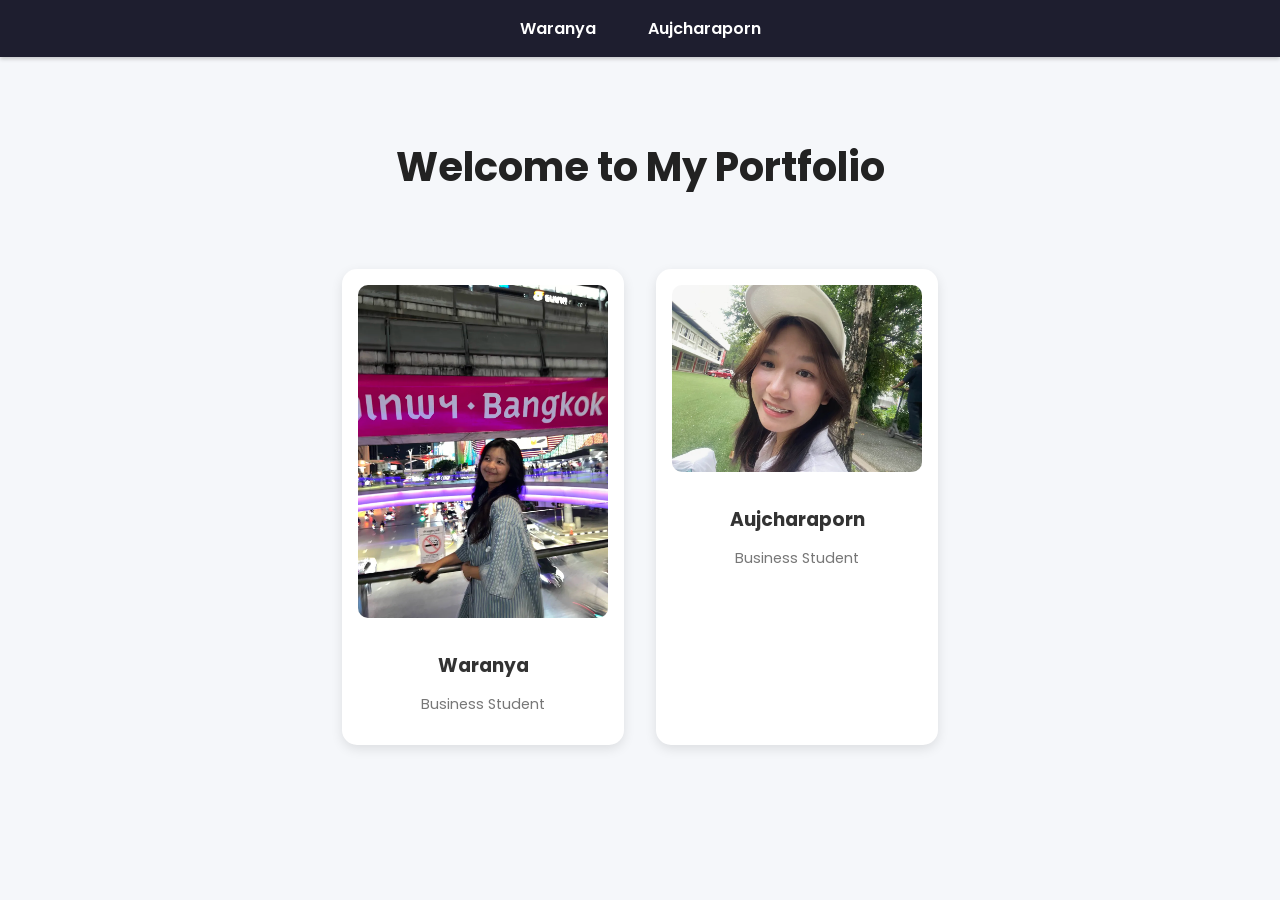
==== rush/main.html @ 37d7cb93 "rush" ====
<!DOCTYPE html>
<html lang="en">
<head>
  <meta charset="UTF-8" />
  <meta name="viewport" content="width=device-width, initial-scale=1.0"/>
  <title>My Portfolio</title>
  <link href="https://fonts.googleapis.com/css2?family=Poppins:wght@400;600&display=swap" rel="stylesheet">
  <style>
    body {
      font-family: 'Poppins', sans-serif;
      margin: 0;
      padding: 0;
      background: #f5f7fa;
      color: #333;
    }

    .navbar {
      background-color: #1e1e2f;
      padding: 1em 0;
      text-align: center;
      box-shadow: 0 2px 4px rgba(0,0,0,0.2);
    }

    .navbar a {
      color: #fff;
      text-decoration: none;
      margin: 0 1.5em;
      font-weight: 600;
      font-size: 1rem;
      transition: color 0.3s ease;
    }

    .navbar a:hover {
      color: #f4d35e;
    }

    h1 {
      text-align: center;
      margin: 2em 0 1em;
      font-size: 2.5em;
      color: #222;
    }

    .portfolio {
      display: flex;
      justify-content: center;
      flex-wrap: wrap;
      gap: 2em;
      padding: 2em;
    }

    .cv-card {
      background: white;
      border-radius: 15px;
      box-shadow: 0 4px 12px rgba(0,0,0,0.1);
      width: 250px;
      transition: transform 0.3s ease;
      cursor: pointer;
      padding: 1em;
      text-align: center;
    }

    .cv-card:hover {
      transform: translateY(-5px);
    }

    .cv-card img {
      width: 100%;
      border-radius: 10px;
      margin-bottom: 1em;
    }

    .cv-card h3 {
      margin: 0.5em 0 0.2em;
      color: #333;
    }

    .cv-card p {
      color: #777;
      font-size: 0.9em;
    }
  </style>
</head>
<body>

  <div class="navbar">
    <a href="CV1.html">  Waranya</a>
    <a href="CV2.html">  Aujcharaporn</a>
  </div>

  <h1>Welcome to My Portfolio</h1>

  <div class="portfolio">
    <div class="cv-card" onclick="location.href='CV1.html'">
      <img src="Pancake.webp" alt="CV1 Photo">
      <h3>Waranya</h3>
      <p>Business Student</p>
    </div>

    <div class="cv-card" onclick="location.href='CV2.html'">
      <img src="gift.webp" alt="CV2 Photo">
      <h3>Aujcharaporn</h3>
      <p>Business Student</p>
    </div>
  </div>

</body>
</html>
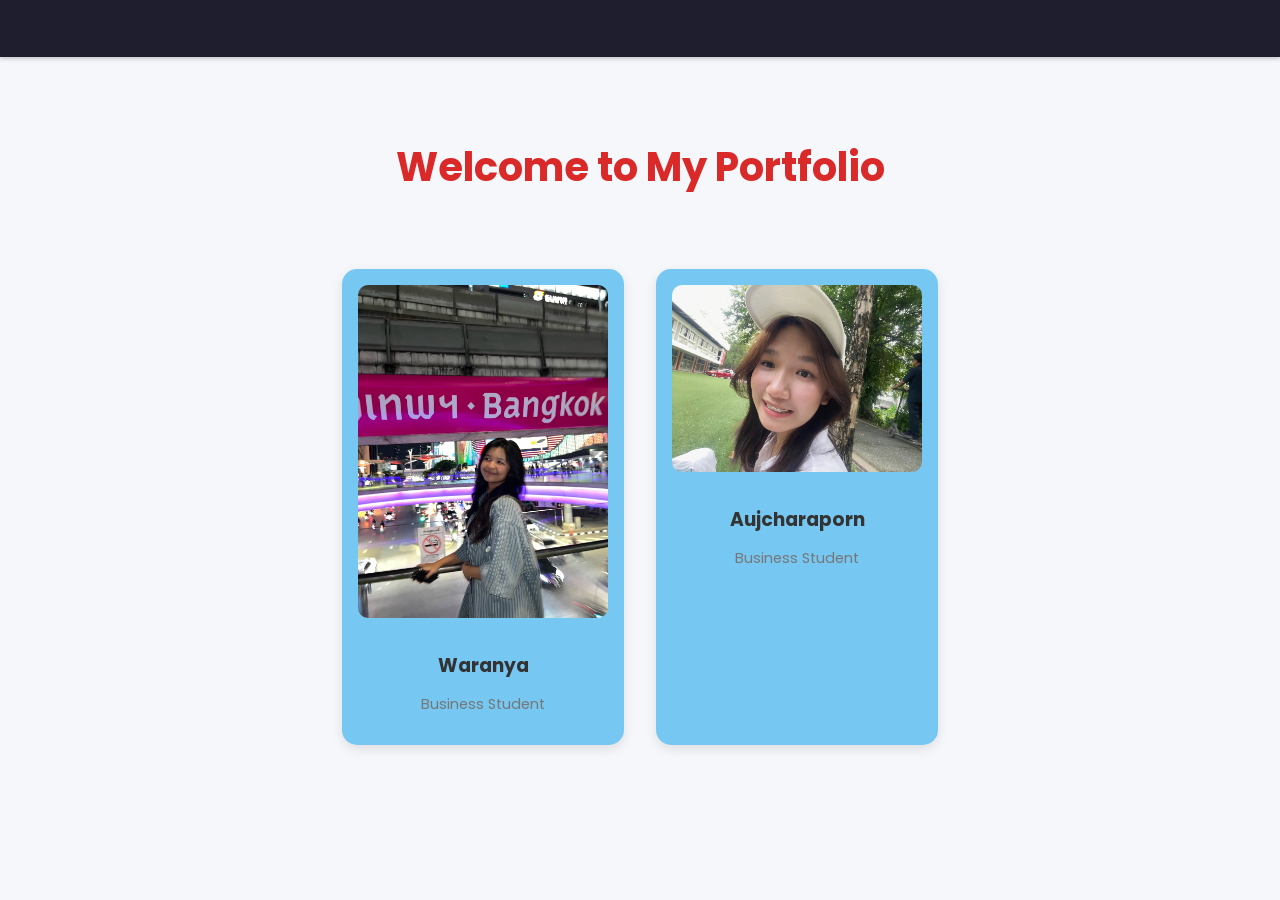
==== commit 0f8a7b1e: "prakong ja" ====
--- a/rush/main.html
+++ b/rush/main.html
@@ -31,14 +31,14 @@
     }
 
     .navbar a:hover {
-      color: #f4d35e;
+      color: #ffd644;
     }
 
     h1 {
       text-align: center;
       margin: 2em 0 1em;
       font-size: 2.5em;
-      color: #222;
+      color: #da2929;
     }
 
     .portfolio {
@@ -50,7 +50,7 @@
     }
 
     .cv-card {
-      background: white;
+      background: rgba(108, 196, 240, 0.922);
       border-radius: 15px;
       box-shadow: 0 4px 12px rgba(0,0,0,0.1);
       width: 250px;
@@ -84,8 +84,8 @@
 <body>
 
   <div class="navbar">
-    <a href="CV1.html">  Waranya</a>
-    <a href="CV2.html">  Aujcharaporn</a>
+    <a href="CV1.html">  </a>
+    <a href="CV2.html">  </a>
   </div>
 
   <h1>Welcome to My Portfolio</h1>
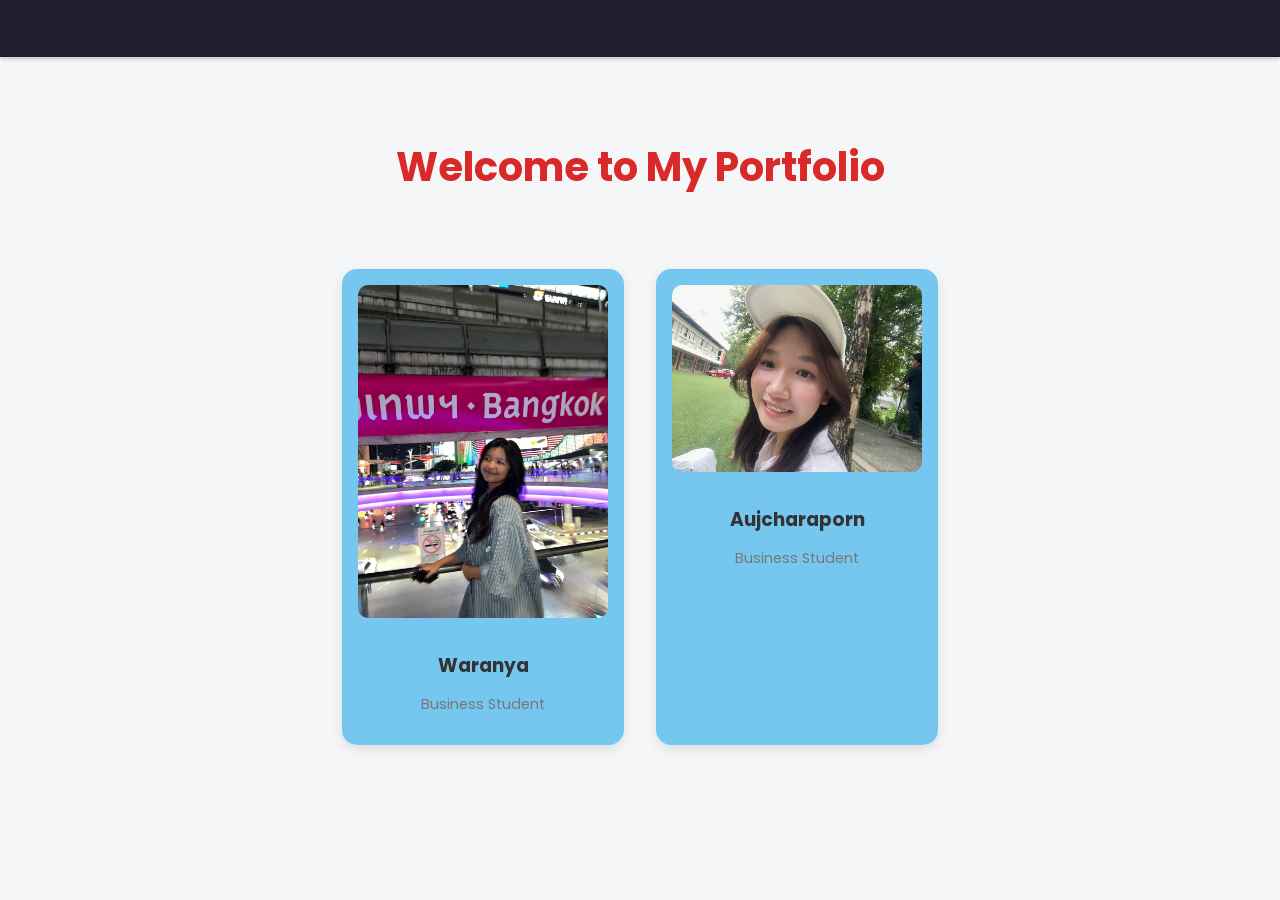
==== commit cf271bd7: "prakong ag" ====
--- a/rush/main.html
+++ b/rush/main.html
@@ -10,7 +10,7 @@
       font-family: 'Poppins', sans-serif;
       margin: 0;
       padding: 0;
-      background: #f5f7fa;
+      background: #f5f6f8;
       color: #333;
     }
 
@@ -22,7 +22,7 @@
     }
 
     .navbar a {
-      color: #fff;
+      color: #ece8e8;
       text-decoration: none;
       margin: 0 1.5em;
       font-weight: 600;
